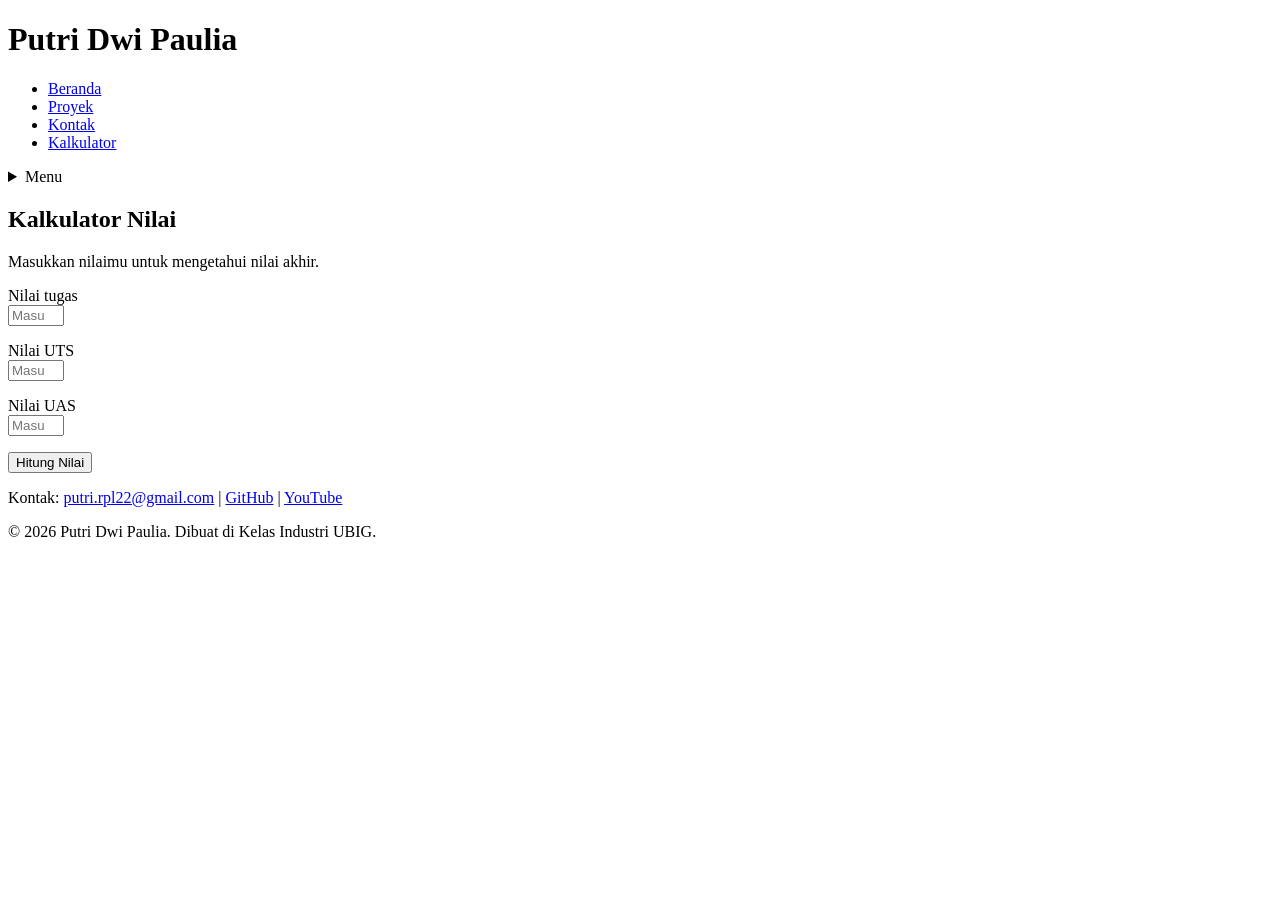
==== kalkulator.html @ 943af1d2 "feat: membuat kalkulator.html sesuai modul" ====
<!DOCTYPE html>
<html lang="id">

<head>
    <meta charset="UTF-8">
    <meta name="viewport" content="width=device-width, initial-scale=1.0">
    <title>Putri Dwi Paulia | Kalkulator Nilai</title>
    <link rel="icon" href="img/fotoprofil.png">
    <link rel="preconnect" href="https://fonts.googleapis.com">
    <link rel="preconnect" href="https://fonts.gstatic.com" crossorigin>
    <link href="https://fonts.googleapis.com/css2?family=Inter:wght@400;600&family=Poppins:wght@600;700&display=swap"
        rel="stylesheet">
    <link rel="stylesheet" href="css/style.css">
</head>

<body>
    <header>
        <div class="container navbar">
            <h1>Putri Dwi Paulia</h1>
            <nav class="menu-laptop">
                <ul>
                    <li><a href="index.html">Beranda</a></li>
                    <li><a href="proyek.html">Proyek</a></li>
                    <li><a href="kontak.html">Kontak</a></li>
                    <li><a href="kalkulator.html">Kalkulator</a></li>

                </ul>
            </nav>
            <!-- Tantangan: menu ponsel yang bisa dibuka-tutup -->
            <details class="menu-ponsel">
                <summary>Menu</summary>
                <nav>
                    <ul>
                        <li><a href="index.html">Beranda</a></li>
                        <li><a href="proyek.html">Proyek</a></li>
                        <li><a href="kontak.html">Kontak</a></li>
                        <li><a href="kalkulator.html">Kalkulator</a></li>
                    </ul>
                </nav>
            </details>
        </div>
    </header>

    <main>
        <div class="container">
            <section class="kartu">
                <h2>Kalkulator Nilai</h2>
                <p>Masukkan nilaimu untuk mengetahui nilai akhir.</p>

                <p>
                    <label for="tugas">Nilai tugas</label><br>
                    <input type="number" id="tugas" min="0" max="100" placeholder="Masukkan nilai">
                </p>
                <p>
                    <label for="uts">Nilai UTS</label><br>
                    <input type="number" id="uts" min="0" max="100" placeholder="Masukkan nilai">
                </p>
                <p>
                    <label for="uas">Nilai UAS</label><br>
                    <input type="number" id="uas" min="0" max="100" placeholder="Masukkan nilai">
                </p>
                <button type="button" id="tombol">Hitung Nilai</button>
                <p id="hasil"></p>
            </section>
        </div>
    </main>

    <footer>
        <p>Kontak: <a href="mailto:putri.rpl22@gmail.com">putri.rpl22@gmail.com</a> |
            <a href="https://github.com/" target="_blank">GitHub</a> |
            <a href="https://www.youtube.com/" target="_blank">YouTube</a>
        </p>
        <p>&copy; 2026 Putri Dwi Paulia. Dibuat di Kelas Industri UBIG.</p>
    </footer>

    <script src="js/kalkulator.js"></script>
</body>

</html>
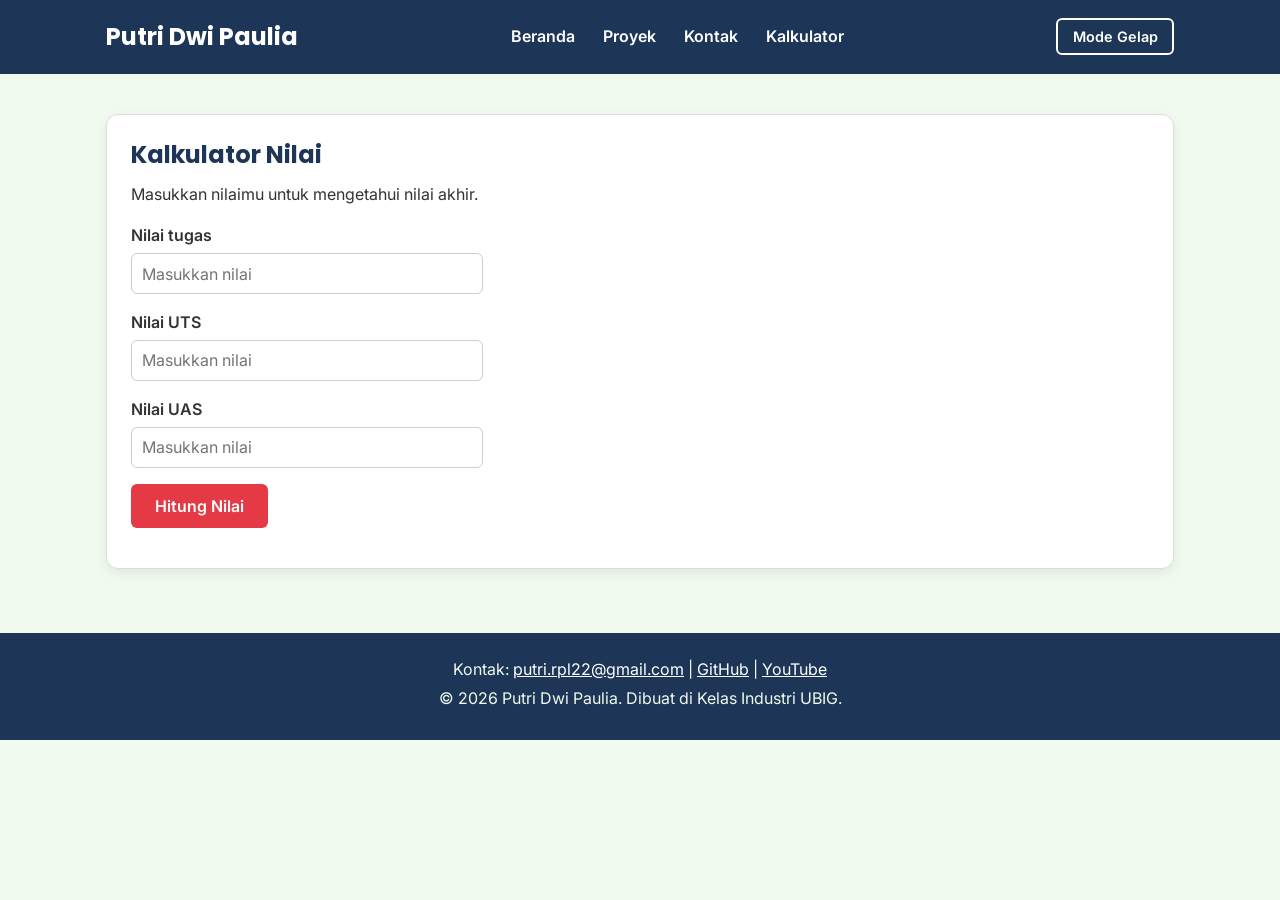
==== commit a05bf5be: "feat: menambahkan progres sesuai modul 7" ====
--- a/kalkulator.html
+++ b/kalkulator.html
@@ -11,6 +11,7 @@
     <link href="https://fonts.googleapis.com/css2?family=Inter:wght@400;600&family=Poppins:wght@600;700&display=swap"
         rel="stylesheet">
     <link rel="stylesheet" href="css/style.css">
+    <script src="js/main.js" defer></script>
 </head>
 
 <body>
@@ -26,6 +27,7 @@
 
                 </ul>
             </nav>
+            <button type="button" id="tombol-tema" class="tombol-tema">Mode Gelap</button>
             <!-- Tantangan: menu ponsel yang bisa dibuka-tutup -->
             <details class="menu-ponsel">
                 <summary>Menu</summary>
@@ -74,6 +76,8 @@
     </footer>
 
     <script src="js/kalkulator.js"></script>
+    <ul id="daftar-skill" hidden></ul>
+    <p id="jumlah-skill" hidden></p>
 </body>
 
 </html>
--- a/css/style.css
+++ b/css/style.css
@@ -0,0 +1,348 @@
+/* Gaya portofolio Andi Pratama
+   Palet: #1D3557 (utama), #E63946 (aksen), #F1FAEE (latar)
+   Huruf: Poppins (judul), Inter (isi)
+   Tata letak: mobile first, titik ubah 768px (tablet) dan 1024px (laptop) */
+
+
+/* 1. Reset */
+* {
+  box-sizing: border-box;
+  margin: 0;
+}
+
+img {
+  max-width: 100%;
+  height: auto;
+}
+
+/* 2. Dasar halaman: warna dan huruf */
+:root {
+  --warna-utama: #1D3557;
+  --warna-judul: #1D3557;
+  --warna-aksen: #E63946;
+  --warna-tautan: #E63946;
+  --warna-latar: #F1FAEE;
+  --warna-teks: #333333;
+  --warna-kartu: #FFFFFF;
+  --warna-garis: #DDDDDD;
+}
+
+body {
+  font-family: "Inter", Arial, sans-serif;
+  font-size: 1rem;
+  line-height: 1.6;
+  color: var(--warna-teks);
+  background-color: var(--warna-latar);
+}
+
+h1,
+h2,
+h3 {
+  font-family: "Poppins", Arial, sans-serif;
+  color: var(--warna-judul);
+  line-height: 1.3;
+}
+
+h2 {
+  margin-bottom: 0.75rem;
+}
+
+p,
+ul,
+ol {
+  margin-bottom: 1rem;
+}
+
+a {
+  color: #E63946;
+}
+
+/* 3. Wadah, header, dan menu */
+.container {
+  max-width: 1100px;
+  margin: 0 auto;
+  padding: 0 1rem;
+}
+
+header {
+  background-color: var(--warna-utama);
+  color: #FFFFFF;
+  padding: 1rem 0;
+}
+
+header h1 {
+  color: #FFFFFF;
+  font-size: 1.5rem;
+}
+
+.navbar {
+  display: flex;
+  flex-wrap: wrap;
+  justify-content: space-between;
+  align-items: center;
+  gap: 0.5rem;
+}
+
+nav ul {
+  display: flex;
+  gap: 0.25rem;
+  padding: 0;
+  margin: 0;
+  list-style: none;
+}
+
+nav a {
+  display: inline-block;
+  padding: 0.5rem 0.75rem;
+  border-radius: 6px;
+  color: #FFFFFF;
+  font-weight: 600;
+  text-decoration: none;
+}
+
+/* Tantangan: menu ponsel buka-tutup dengan details */
+.menu-laptop {
+  display: none;
+}
+
+.menu-ponsel summary {
+  padding: 0.5rem 0.75rem;
+  border: 1px solid #FFFFFF;
+  border-radius: 6px;
+  font-weight: 600;
+  cursor: pointer;
+}
+
+.menu-ponsel ul {
+  flex-direction: column;
+  margin-top: 0.5rem;
+}
+
+/* 4. Isi utama, hero, dan kartu */
+main {
+  padding: 1.5rem 0;
+}
+
+.hero {
+  display: flex;
+  flex-direction: column;
+  align-items: center;
+  gap: 1.5rem;
+  padding: 1rem 0 2rem;
+  text-align: center;
+}
+
+.hero img {
+  border: 4px solid #E63946;
+  border-radius: 50%;
+}
+
+.hero h2 {
+  font-size: 2rem;
+}
+
+.tombol {
+  display: inline-block;
+  padding: 0.75rem 1.5rem;
+  border-radius: 6px;
+  background-color: #E63946;
+  color: #FFFFFF;
+  font-weight: 600;
+  text-decoration: none;
+}
+
+.kartu {
+  background-color: var(--warna-kartu);
+  padding: 1rem;
+  margin-bottom: 1.5rem;
+  border: 1px solid var(--warna-garis);
+  border-radius: 12px;
+  box-shadow: 0 4px 12px rgba(0, 0, 0, 0.08);
+}
+
+.daftar-kartu {
+  display: flex;
+  flex-wrap: wrap;
+  gap: 1.5rem;
+  margin-bottom: 1.5rem;
+}
+
+.daftar-kartu .kartu {
+  flex: 1 1 280px;
+  margin-bottom: 0;
+}
+
+article img {
+  border-radius: 8px;
+  border: 1px solid #DDDDDD;
+}
+
+/* 5. Tabel */
+table {
+  border-collapse: collapse;
+}
+
+caption {
+  font-weight: 600;
+  text-align: left;
+  margin-bottom: 0.5rem;
+}
+
+th,
+td {
+  border: 1px solid var(--warna-garis);
+  padding: 0.5rem 0.75rem;
+  text-align: left;
+}
+
+th {
+  background-color: var(--warna-utama);
+  color: #FFFFFF;
+}
+
+/* 6. Form */
+label {
+  font-weight: 600;
+}
+
+input,
+select,
+textarea {
+  width: 100%;
+  max-width: 22rem;
+  padding: 0.6rem;
+  margin-top: 0.25rem;
+  border: 1px solid #CCCCCC;
+  border-radius: 6px;
+  font-family: inherit;
+  font-size: 1rem;
+  background-color: var(--warna-kartu);
+  color: var(--warna-teks);
+}
+
+button {
+  padding: 0.75rem 1.5rem;
+  border: none;
+  border-radius: 6px;
+  background-color: #E63946;
+  color: #FFFFFF;
+  font-family: inherit;
+  font-size: 1rem;
+  font-weight: 600;
+  cursor: pointer;
+}
+
+.keterangan {
+  font-size: 0.875rem;
+}
+
+/* 7. Footer */
+footer {
+  background-color: var(--warna-utama);
+  color: #F1FAEE;
+  text-align: center;
+  padding: 1.5rem;
+}
+
+footer p {
+  margin-bottom: 0.25rem;
+}
+
+footer a {
+  color: #FFFFFF;
+}
+
+/* 8. Tablet: lebar layar 768px ke atas */
+@media (min-width: 768px) {
+  .menu-laptop {
+    display: block;
+  }
+
+  .menu-ponsel {
+    display: none;
+  }
+
+  .hero {
+    flex-direction: row;
+    padding: 2rem 0 3rem;
+    text-align: left;
+  }
+
+  .kartu {
+    padding: 1.5rem;
+  }
+}
+
+/* 9. Laptop: lebar layar 1024px ke atas */
+@media (min-width: 1024px) {
+  main {
+    padding: 2.5rem 0;
+  }
+
+  .hero {
+    gap: 3rem;
+  }
+
+  .hero h2 {
+    font-size: 2.75rem;
+  }
+}
+
+/* 10. Tombol tema, filter, dan label kategori */
+.tombol-tema {
+  padding: 0.5rem 0.9rem;
+  border: 2px solid #FFFFFF;
+  background-color: transparent;
+  font-size: 0.9rem;
+}
+.filter {
+ display: flex;
+ flex-wrap: wrap;
+ gap: 0.5rem;
+ margin-bottom: 1rem;
+}
+.tombol-filter {
+ padding: 0.5rem 1rem;
+ border: 2px solid var(--warna-garis);
+ background-color: var(--warna-kartu);
+ color: var(--warna-judul);
+}
+.label {
+ display: inline-block;
+ padding: 0.1rem 0.6rem;
+ margin-bottom: 0.5rem;
+ border-radius: 999px;
+ background-color: var(--warna-latar);
+ color: var(--warna-judul);
+ font-size: 0.85rem;
+ font-weight: 600;
+}
+
+/* 11. Tema gelap: isi variabel diganti saat body memiliki class
+gelap */
+body.gelap {
+  --warna-utama: #1a3262;
+  --warna-judul: #A8DADC;
+  --warna-tautan: #FF8A8A;
+  --warna-latar: #121A24;
+  --warna-teks: #E3E8EE;
+  --warna-kartu: #1C2836;
+  --warna-garis: #34465A;
+}
+
+/* TRANSISI MODE GELAP */
+
+body,
+header,
+footer,
+.kartu,
+input,
+select,
+textarea,
+th,
+td {
+  transition:
+    background-color 0.3s ease,
+    color 0.3s ease,
+    border-color 0.3s ease;
+}
